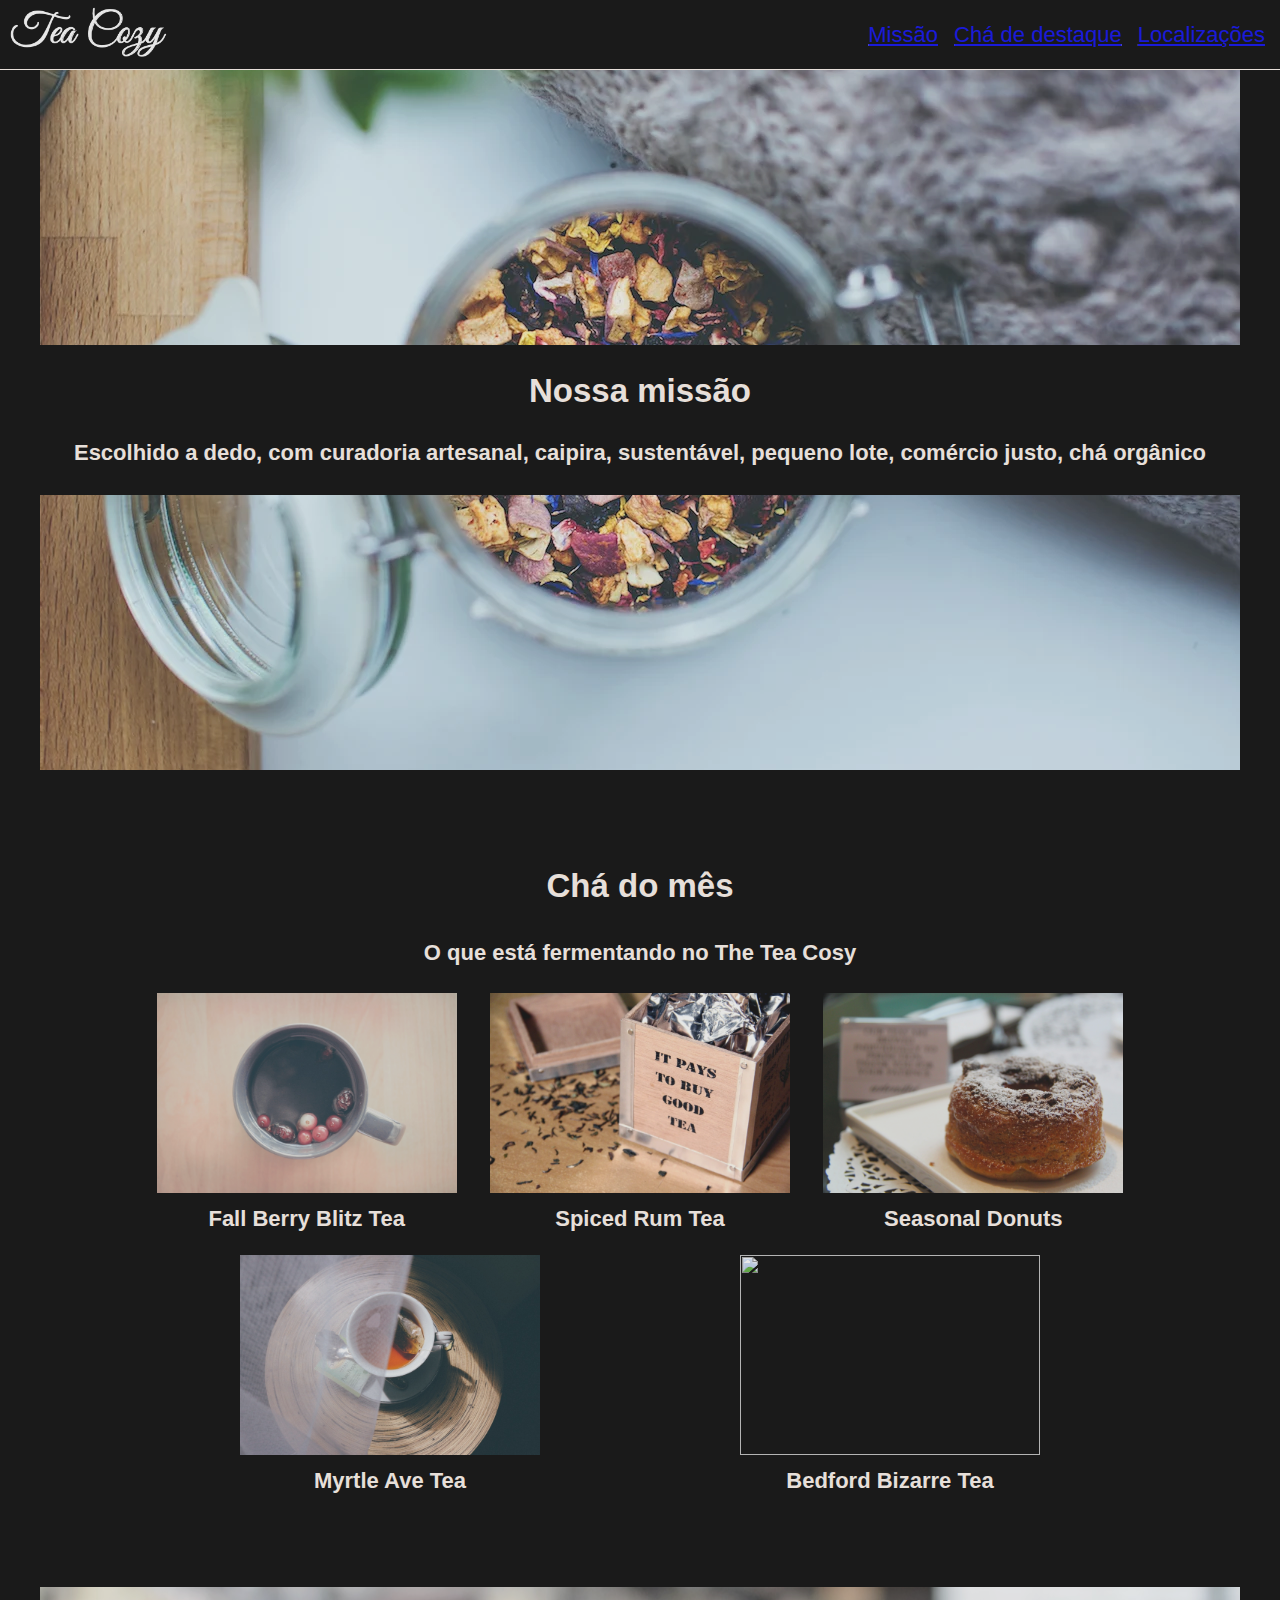
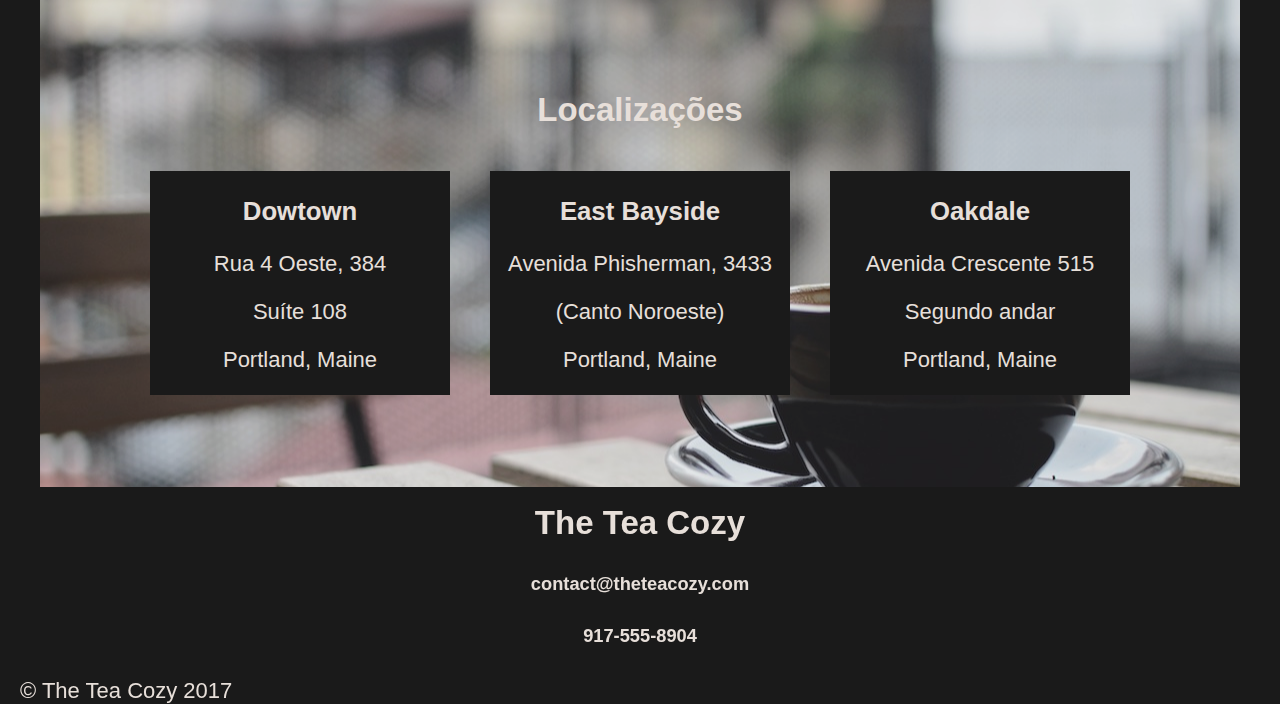
==== chaaconchegante/index.html @ 81f071e6 "codigos" ====
<!DOCTYPE html>
<html>
  <head>
    <title>Tea Cozy</title>
    <link href="./style.css" type="text/css" rel="stylesheet">
  </head>

  <body>
    
    <header>
        <span class="logo"><img src="resources/img-tea-cozy-logo.png"></span>
        <ul class="lista">
          <li><a href="#top">Missão</a></li>
          <li><a href="#centro">Chá de destaque</a></li>
          <li><a href="#local">Localizações</a></li>
        </ul>
      </header>

  <div class="banner" id="top">
    <div class="description">
      <h2>Nossa missão</h2>
      <h4>Escolhido a dedo, com curadoria artesanal, caipira, sustentável, pequeno lote, comércio justo, chá orgânico</h4>
    </div>
  </div>

  <section class="supporting" id="centro">

    <div>
        <h2>Chá do mês</h2>
        <h4>O que está fermentando no The Tea Cosy</h4>
    </div>

      <div class="container">

        <div class="col">
          <img src="resources/img-berryblitz.jpg">
          <h4>Fall Berry Blitz Tea</h4>
          <br>
        </div>

        <div class="col">
          <img src="resources/img-spiced-rum.webp">
          <h4>Spiced Rum Tea</h4>
          <br>
        </div>

        <div class="col">
          <img src="resources/img-donut.jpg">
          <h4>Seasonal Donuts</h4>
          <br>
        </div>

        <div class="col">
          <img src="resources/img-myrtle-ave.jpg">
          <h4>Myrtle Ave Tea</h4>
          <br>
        </div>

        <div class="col">
          <img src="resources/img-bedford-bizarre.jpg">
          <h4>Bedford Bizarre Tea</h4>
          <br>
        </div>

      </div>
    </section>

  <div class="bannerTwo" id="local">

    <h2>Localizações</h2>

    <div class="adress">
      <div class="locals">
        <h3>Dowtown</h3>
        <p>Rua 4 Oeste, 384
        <p>Suíte 108</p>
        <p>Portland, Maine</p>
      </div>

      <div class="locals">
        <h3>East Bayside</h3>
        <p>Avenida Phisherman, 3433</p>
        <p>(Canto Noroeste)</p>
        <p>Portland, Maine</p>
      </div>

      <div class="locals">
        <h3>Oakdale</h3>
        <p>Avenida Crescente 515</p>
        <p>Segundo andar</p>
        <p>Portland, Maine</p>
      </div>
    </div>

  </div>

  <section class="bottom" >
    <div>
        <h2>The Tea Cozy</h2>
        <h5>contact@theteacozy.com</h5>
        <h5>917-555-8904</h5>
        <footer>
          <span>&copy; The Tea Cozy 2017</span>
        </footer>
    </div>
  </section>
  </body>
</html>
---- chaaconchegante/style.css ----
html, body {
  font-family: Helvetica;
  font-size: 22px;
  color: seashell;
  background-color: black;
  opacity: 0.9;
  text-align: center;
  margin: 0;
  padding: 0;
}


/* Header */
header {
  background-color: black;
  border-bottom: 1px solid seashell;
  position: fixed;
  width: 100%;
  height: 69px;
  z-index: 10;
  display: flex;
  align-items: center;
  justify-content: space-between;
}

.logo img {
  height: 50px;
  margin-left: 10px;
}
.lista {
  margin-right: 10px;
}

.lista li {
  text-decoration: underline;
  display: inline-block;
  margin: 5px;
}


/* Banner */
.banner {
  width: 1200px;
  height: 700px;
  background: url("resources/img-mission-background.webp") center center no-repeat;
  background-size: cover;
  display: inline-flex;
  align-items: center;
  justify-content: center;
  position: relative;
  top: 70px;
  z-index: 2px;
}

.description {
  background-color: black;
  background-size: cover;
  width: 1200px;
}


/* Main */
.supporting {
  position: relative;
  top: 140px;
  margin:0 auto;
  width: 1000px;
}

.container {
  margin-top: 30px;
  display: flex;
  justify-content: space-around;
  flex-wrap: wrap;
}
.cardapio {
  margin-top: 30px;
  display: flex;
  justify-content: space-around;
  flex-wrap: wrap;
}

.supporting h4 {
  font-weight: bold;
  line-height: 20px;
  padding-top: 10px;
  margin: 0 auto;
}

.container img {
  height: 200px;
  width: 300px;
}

/* Banner Two */
.bannerTwo {
  width: 1200px;
  height: 500px;
  background: url("resources/img-locations-background.jpg") center center no-repeat;
  background-size: cover;
  text-align: center;
  display: inline-flex;
  justify-content: center;
  align-items: center;
  position: relative;
  top: 210px;
  z-index: 2px;
  flex-direction: column;
}

.adress {
  display: inline-flex;
}

.locals {
  background-color: black;
  background-size: cover;
  width: 300px;
  margin: 15px 20px;
}


/* Bottom */
.bottom {
  position: relative;
  top: 200px;
  margin:0 auto;
  height: 200px;
}


/* Footer */
footer {
  /* position: relative;
  top: 200px; I have to put this? why?? */
  text-align: left;
  margin-left: 20px;
}
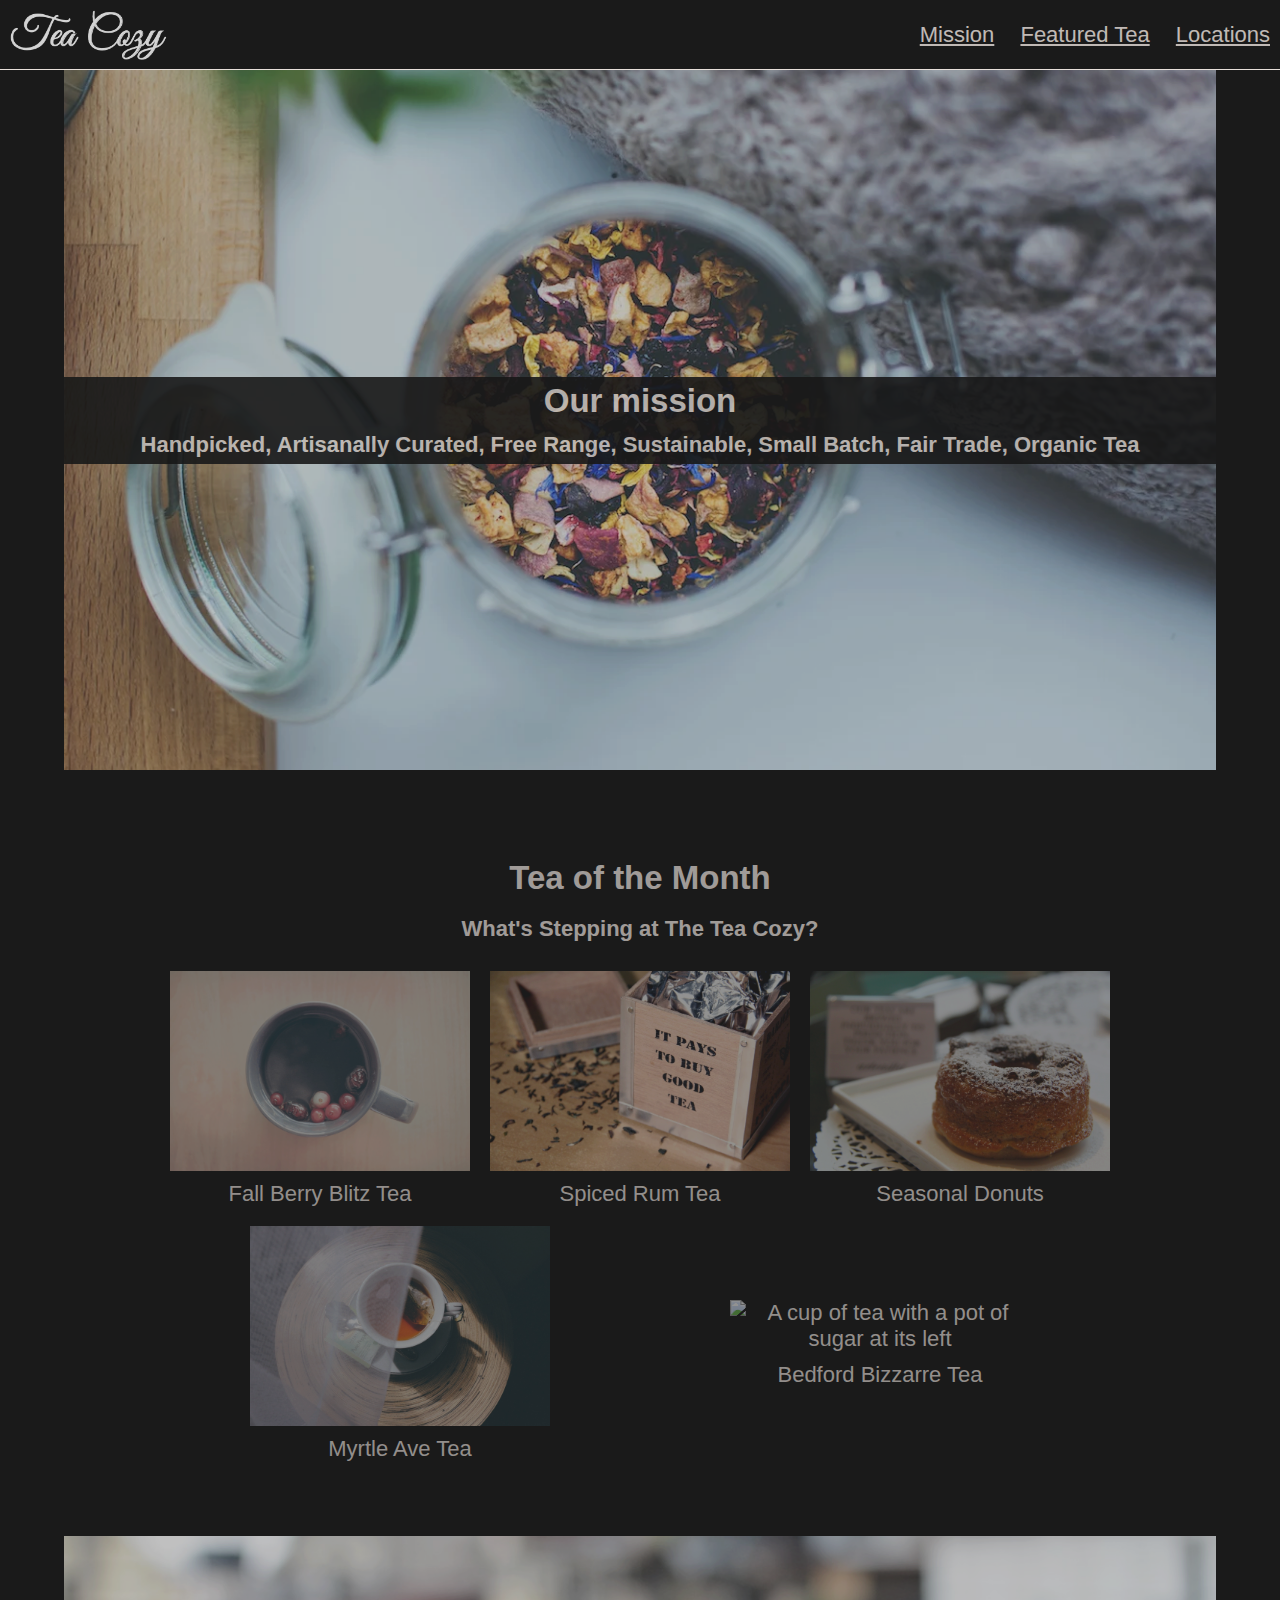
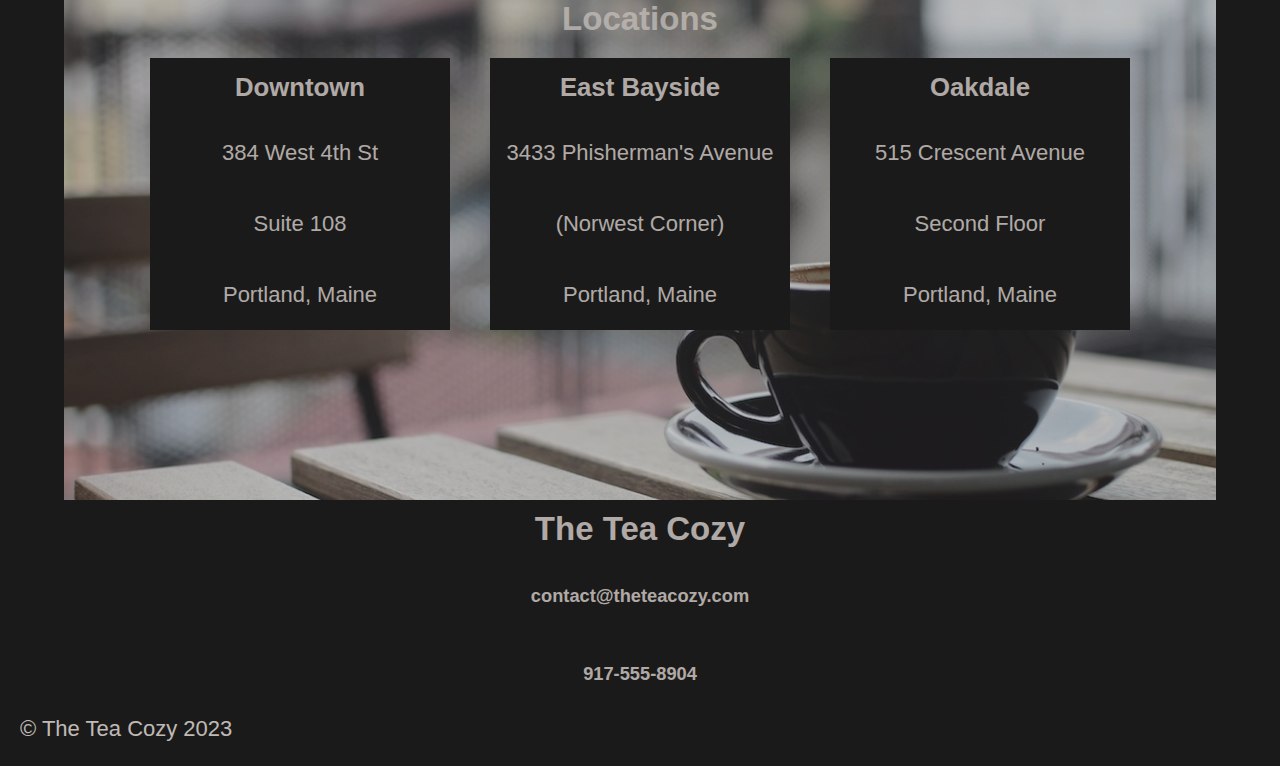
==== commit 8742010d: "cod" ====
--- a/chaaconchegante/index.html
+++ b/chaaconchegante/index.html
@@ -1,108 +1,87 @@
 <!DOCTYPE html>
-<html>
-  <head>
+<html lang="en">
+<head>
+    <meta charset="UTF-8">
+    <meta name="viewport" content="width=device-width, initial-scale=1.0">
+    <meta http-equiv="X-UA-Compatible" content="ie=edge">
+    <link href="./style.css" type="text/css" rel="stylesheet">
     <title>Tea Cozy</title>
-    <link href="./style.css" type="text/css" rel="stylesheet">
-  </head>
-
-  <body>
-    
+</head>
+<body>
     <header>
-        <span class="logo"><img src="resources/img-tea-cozy-logo.png"></span>
-        <ul class="lista">
-          <li><a href="#top">Missão</a></li>
-          <li><a href="#centro">Chá de destaque</a></li>
-          <li><a href="#local">Localizações</a></li>
-        </ul>
-      </header>
-
-  <div class="banner" id="top">
-    <div class="description">
-      <h2>Nossa missão</h2>
-      <h4>Escolhido a dedo, com curadoria artesanal, caipira, sustentável, pequeno lote, comércio justo, chá orgânico</h4>
-    </div>
-  </div>
-
-  <section class="supporting" id="centro">
-
-    <div>
-        <h2>Chá do mês</h2>
-        <h4>O que está fermentando no The Tea Cosy</h4>
-    </div>
-
-      <div class="container">
-
-        <div class="col">
-          <img src="resources/img-berryblitz.jpg">
-          <h4>Fall Berry Blitz Tea</h4>
-          <br>
-        </div>
-
-        <div class="col">
-          <img src="resources/img-spiced-rum.webp">
-          <h4>Spiced Rum Tea</h4>
-          <br>
-        </div>
-
-        <div class="col">
-          <img src="resources/img-donut.jpg">
-          <h4>Seasonal Donuts</h4>
-          <br>
-        </div>
-
-        <div class="col">
-          <img src="resources/img-myrtle-ave.jpg">
-          <h4>Myrtle Ave Tea</h4>
-          <br>
-        </div>
-
-        <div class="col">
-          <img src="resources/img-bedford-bizarre.jpg">
-          <h4>Bedford Bizarre Tea</h4>
-          <br>
-        </div>
-
-      </div>
-    </section>
-
-  <div class="bannerTwo" id="local">
-
-    <h2>Localizações</h2>
-
-    <div class="adress">
-      <div class="locals">
-        <h3>Dowtown</h3>
-        <p>Rua 4 Oeste, 384
-        <p>Suíte 108</p>
-        <p>Portland, Maine</p>
-      </div>
-
-      <div class="locals">
-        <h3>East Bayside</h3>
-        <p>Avenida Phisherman, 3433</p>
-        <p>(Canto Noroeste)</p>
-        <p>Portland, Maine</p>
-      </div>
-
-      <div class="locals">
-        <h3>Oakdale</h3>
-        <p>Avenida Crescente 515</p>
-        <p>Segundo andar</p>
-        <p>Portland, Maine</p>
-      </div>
-    </div>
-
-  </div>
-
-  <section class="bottom" >
-    <div>
-        <h2>The Tea Cozy</h2>
-        <h5>contact@theteacozy.com</h5>
-        <h5>917-555-8904</h5>
-        <footer>
-          <span>&copy; The Tea Cozy 2017</span>
-        </footer>
-    </div>
-  </section>
-  </body>
+        <img src='resources/img-tea-cozy-logo.png' alt="Tea cozy logo">
+        <nav>
+            <a href="#mission">Mission</a>
+            <a href="#featured_tea">Featured Tea</a>
+            <a href="#locations">Locations</a>
+        </nav>
+    </header>
+    <main>
+        <section id="mission">
+            <h2>Our mission</h2>
+            <h4>Handpicked, Artisanally Curated, Free Range, Sustainable, Small Batch, Fair Trade, Organic Tea</h4>
+        </section>
+        <section id="featured_tea">
+            <div class="container-head">
+                <h2>Tea of the Month</h2>
+                <h4>What's Stepping at The Tea Cozy?</h4>
+            </div>
+            <div class="figure-container">
+                <figure id="1">
+                    <img src="resources/img-berryblitz.jpg" alt="A cup of tea with berrys in it.">
+                    <figcaption>Fall Berry Blitz Tea</figcaption>
+                </figure>
+                <figure id="2">
+                    <img src="resources/img-spiced-rum.webp" alt="A box of spiced rum tea which says 'It pays to buy good tea'.">
+                    <figcaption>Spiced Rum Tea</figcaption>
+                </figure>
+                <figure id="3">
+                    <img src="resources/img-donut.jpg" alt="A donut with sugar on it.">
+                    <figcaption>Seasonal Donuts</figcaption>
+                </figure>
+                <figure id="4">
+                    <img src="resources/img-myrtle-ave.jpg" alt="A cup of myrtle tea viewed fom above">
+                    <figcaption>Myrtle Ave Tea</figcaption>
+                </figure>
+                <figure id="5">
+                    <img src="resources/img-bedford-bizarre.jpg" alt="A cup of tea with a pot of sugar at its left">
+                    <figcaption>Bedford Bizzarre Tea</figcaption>
+              </figure>
+            </div>
+        </section>
+        <section id="locations">
+            <div class="locations-title">
+                <h2>Locations</h2>
+            </div>
+            <div class="locations-container">
+                <div class="adress" id="downtown">
+                    <h3>Downtown</h3>
+                    <p>384 West 4th St</p>
+                    <p>Suite 108</p>
+                    <p>Portland, Maine</p>
+                </div>
+                <div class="adress" id="east_bayside">
+                    <h3>East Bayside</h3>
+                    <p>3433 Phisherman's Avenue</p> 
+                    <p>(Norwest Corner)</p>
+                    <p>Portland, Maine</p>
+                </div>
+                <div class="adress" id="oakdale">
+                    <h3>Oakdale</h3>
+                    <p>515 Crescent Avenue</p>
+                    <p>Second Floor</p>
+                    <p>Portland, Maine</p>
+                </div>
+            </div>
+        </section>
+        <section id="contact">
+            <h2>The Tea Cozy</h2>
+            <h5>contact@theteacozy.com</h5>
+            <h5>917-555-8904</h5>
+        </section>
+    </main>
+    <footer>
+        <p>&copy; The Tea Cozy 2023</p>
+    </footer>
+</body>
 </html>--- a/chaaconchegante/style.css
+++ b/chaaconchegante/style.css
@@ -1,138 +1,340 @@
-html, body {
+* {
   font-family: Helvetica;
-  font-size: 22px;
   color: seashell;
-  background-color: black;
+  background-color: black;   
   opacity: 0.9;
   text-align: center;
   margin: 0;
   padding: 0;
 }
 
-
-/* Header */
+html {
+  font-size: 22px;
+}
+
+
 header {
-  background-color: black;
+  width: 100%;
+  height: 69px;
   border-bottom: 1px solid seashell;
+  display: flex;
+  justify-content: space-between;
+  align-items: center;
   position: fixed;
-  width: 100%;
-  height: 69px;
-  z-index: 10;
-  display: flex;
-  align-items: center;
-  justify-content: space-between;
-}
-
-.logo img {
+  z-index: 1;
+  opacity: 1;
+}
+
+header a { 
+  margin: 10px;
+}
+
+header img {
   height: 50px;
   margin-left: 10px;
 }
-.lista {
-  margin-right: 10px;
-}
-
-.lista li {
-  text-decoration: underline;
-  display: inline-block;
-  margin: 5px;
-}
-
-
-/* Banner */
-.banner {
-  width: 1200px;
-  height: 700px;
-  background: url("resources/img-mission-background.webp") center center no-repeat;
-  background-size: cover;
-  display: inline-flex;
-  align-items: center;
-  justify-content: center;
+
+
+main {
   position: relative;
   top: 70px;
-  z-index: 2px;
-}
-
-.description {
-  background-color: black;
+  display: flex;
+  flex-flow: column;
+  justify-content: space-between;
+  align-items: center;
+  padding-bottom: 66px;
+}
+
+
+#mission {
+  width: 90%;
+  max-height: 700px;
+  max-width: 1200px;
+  margin: 0 auto;
+  display: flex;
+  flex-flow: column;
+  justify-content: center;
+  align-items: center;
+  flex: 1 1200px;
+  background-image: url("resources/img-mission-background.webp");
+  background-repeat: no-repeat;
+  background-position: center;
   background-size: cover;
-  width: 1200px;
-}
-
-
-/* Main */
-.supporting {
-  position: relative;
-  top: 140px;
-  margin:0 auto;
-  width: 1000px;
-}
-
-.container {
-  margin-top: 30px;
-  display: flex;
+}
+
+#mission h2,
+#mission h4 {
+  width: 100%;
+  padding: 0.5%;
+}
+
+
+#featured_tea {
+  width: 75%;
+  max-width: 1000px;
+  display: flex;
+  flex-direction: column;
+  padding-top: 70px;
+}
+
+.container-head {
+  display: flex;
+  flex-direction: column;
   justify-content: space-around;
+  align-items: center;
+  margin-bottom: 2%;    
+}
+
+.container-head h2 {
+  margin: 2% 0;
+}
+
+.figure-container {
+  display: flex;
+  flex-flow: row wrap;
+  justify-content: space-around;
+  align-items: center;
+}
+
+figure {
+  width: 300px;
+  height: 67%;
+  overflow: hidden;
+  margin: 1%;
+}
+
+figure img {
+  max-width: 100%;
+  height: auto;
+  display: block;
+}
+
+figcaption {
+  margin-top: 3.334%;
+}
+
+
+#locations {
+  width: 90%;
+  max-height: 500px;
+  max-width: 1200px;
+  padding-top: 5%;
+  margin-top: 5%;
+  display: flex;
+  flex-flow: column;
+  justify-content: left;
+  align-items: center;
+  flex: 1 1200px;
+  background-image: url("resources/img-locations-background.jpg");
+  background-repeat: no-repeat;
+  background-position: center;
+  background-size: cover;
+}
+
+.locations-title {
+  width: 100%;
+  display: flex;
+  justify-content: center;
+  background-color: transparent;
+}
+
+.locations-title h2 {
+  background-color: transparent;
+}
+
+.locations-container {
+  width: 100%;
+  display: flex;
+  justify-content: center;
+  align-items: center;
+  height: 300px;
+  background-color: transparent;
   flex-wrap: wrap;
-}
-.cardapio {
-  margin-top: 30px;
-  display: flex;
-  justify-content: space-around;
-  flex-wrap: wrap;
-}
-
-.supporting h4 {
-  font-weight: bold;
-  line-height: 20px;
-  padding-top: 10px;
+  opacity: 1; 
+}
+
+.adress{
+  margin: 20px;
+  display: flex;
+  flex-basis: 300px;
+  flex-direction: column;
+  justify-content: space-between;
+  align-items: center;
+  opacity: 1;       
+}
+
+.adress h3 {
+  padding: 5% 0;
+  width: 100%;
+}
+
+.adress p {
+  padding: 7.5% 0;
+  width: 100%;
+}
+
+#contact {
+  height: 200px;
   margin: 0 auto;
-}
-
-.container img {
-  height: 200px;
-  width: 300px;
-}
-
-/* Banner Two */
-.bannerTwo {
-  width: 1200px;
-  height: 500px;
-  background: url("resources/img-locations-background.jpg") center center no-repeat;
-  background-size: cover;
-  text-align: center;
-  display: inline-flex;
-  justify-content: center;
-  align-items: center;
-  position: relative;
-  top: 210px;
-  z-index: 2px;
+  width: 75%;
+  max-width: 1000px;
+  display: flex;
   flex-direction: column;
 }
 
-.adress {
-  display: inline-flex;
-}
-
-.locals {
-  background-color: black;
-  background-size: cover;
-  width: 300px;
-  margin: 15px 20px;
-}
-
-
-/* Bottom */
-.bottom {
-  position: relative;
-  top: 200px;
-  margin:0 auto;
-  height: 200px;
-}
-
-
-/* Footer */
+#contact h2 {
+  margin: 1% auto;
+}
+
+#contact h5 {
+  margin: 2.9% auto;
+}
+
 footer {
-  /* position: relative;
-  top: 200px; I have to put this? why?? */
-  text-align: left;
-  margin-left: 20px;
-}
+  padding: 20px;
+  display: flex;
+  justify-content: left;
+}
+
+@media only screen and (max-width:1133px) {
+
+  #locations {
+      max-height: 700px;
+      padding-top: 70px;
+  }
+}
+
+@media only screen and (max-width:755px) {
+
+  main {
+      top: 107px;
+  }
+
+  header {
+      display: flex;
+      flex-direction: column;
+      width: 100%;
+      height: auto;
+  }
+
+  nav {
+      display: flex;
+      flex-direction: row;
+  }
+
+  header img {
+      height: 50px;
+      margin-top: 10px;
+  }
+
+  #mission {
+      width: 90%;
+      max-height: 500px;
+  }
+
+  #featured_tea {
+      width: 100%;
+      padding-top: 14.17%;
+  }
+
+  #locations {
+      width: 90%;
+      padding-top: 14.17%;
+      max-height: 1000px;
+  }
+
+  #contact {
+      height: 150px;
+  }
+
+  footer {
+      position: relative;
+      top: 40px;
+  }
+}
+
+@media only screen and (max-width:425px) {
+  main {
+      top: 47px;
+      padding-bottom: 0;
+  }
+  
+  header img {
+      display: none;
+  }
+
+  #mission {
+      width: 95%;
+  }
+
+  #mission h4 {
+      font-size: 0.85rem;
+  }
+
+  #featured_tea {
+      padding-top: 46px;
+  }
+
+  #featured_tea h4 {
+      font-size: 0.95rem;
+  }
+
+  figure {
+      width: 95%;
+      margin: none;
+  }
+
+  #locations {
+      width: 95%;
+      max-height: 900px;
+      background-position: right;
+  }
+
+  .adress p {
+      padding: 5% 0;
+  }
+
+  footer {
+      padding: 3%;
+  }
+
+  footer p {
+      font-size: 0.9rem;
+  }
+}
+
+@media only screen and (max-width:320px) {
+
+  main {
+      top: 109px;
+  }
+
+  nav {
+      flex-direction: column;
+  }
+  
+  header a{
+      margin: 5px;
+  }
+
+  #featured_tea {
+      padding-top: 110px;
+  }
+
+  #locations {
+      margin-top: 55px;
+      padding-top: 55px;
+  }
+
+  #locations h2 {
+      padding-bottom: 20px;
+  }
+
+  #contact h2 {
+      padding-top: 20px;
+  }
+
+  footer {
+      top: 109px;
+  }
+}